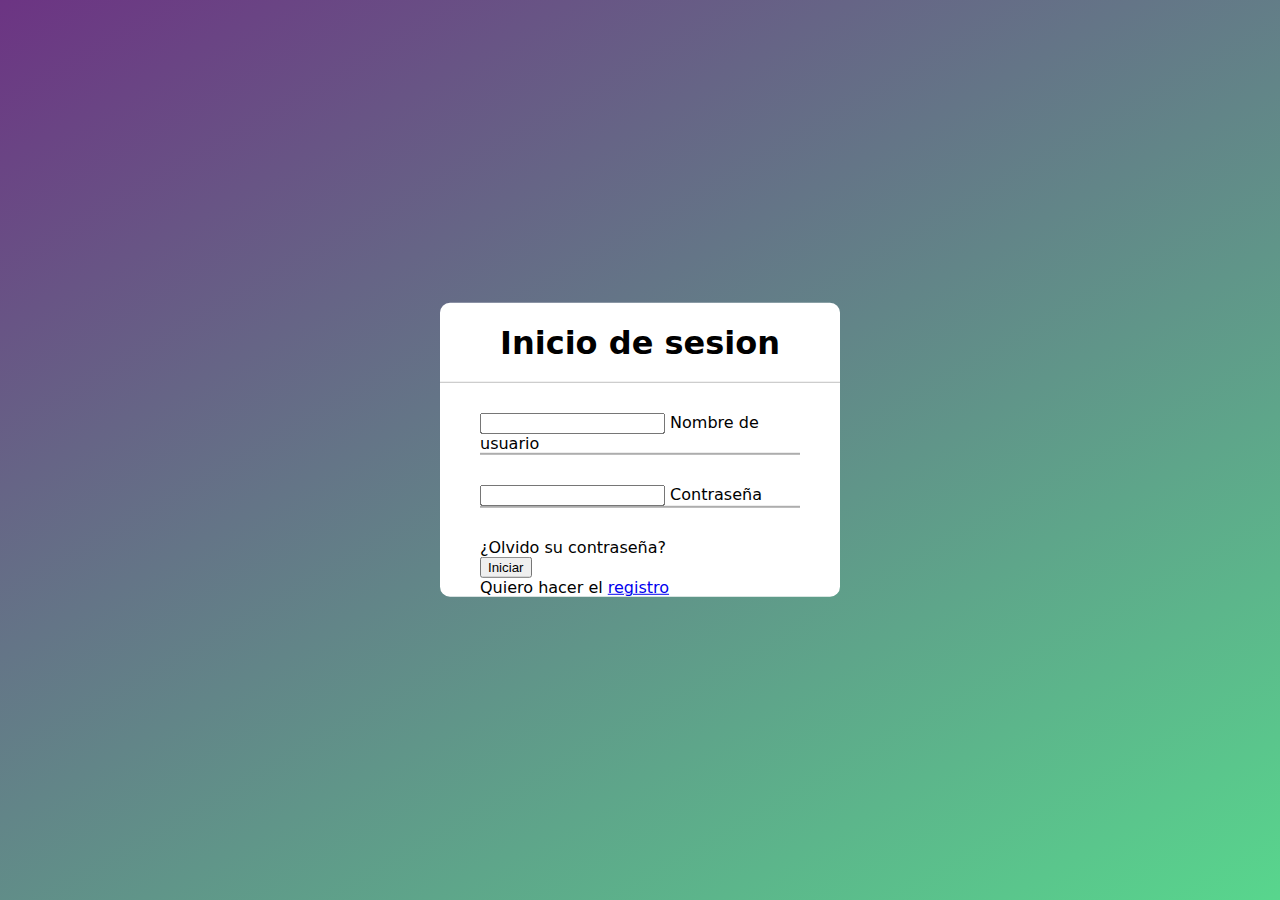
==== index.html @ abaaf101 "agregar nuevo cambio" ====
<!DOCTYPE html>
<html lang="es">
<head>
    <meta charset="UTF-8">
    <meta http-equiv="X-UA-Compatible" content="IE=edge">
    <meta name="viewport" content="width=device-width, initial-scale=1.0">
    <title>Proyecto</title>
    <link rel="stylesheet" href="style.css">
</head>
<body>
    <div class="formulario">
        <h1>Inicio de sesion</h1>
        <form method="post">
            <div class="username">
                <input type="text" required>
                <label>Nombre de usuario</label>
            </div>
            <div class="username">
                <input type="password" required>
                <label>Contraseña</label>
            </div>
            <div class="recordar">¿Olvido su contraseña?</div>
            <input type="submit" value="Iniciar">
            <div class="registarse">
                Quiero hacer el <a href="a">registro</a>
            </div>
        </form>

    </div>
</body>
</html>
---- style.css ----
body{
    margin: 0;
    padding: 0;
    font-family: system-ui, -apple-system, BlinkMacSystemFont, 'Segoe UI', Roboto, Oxygen, Ubuntu, Cantarell, 'Open Sans', 'Helvetica Neue', sans-serif;
    background: linear-gradient(150deg, #6C3483, #58D68D);
    height: 100vh;
}

.formulario{
    position: absolute;
    top: 50%;
    left: 50%;
    transform: translate(-50%, -50%);
    width: 400px;
    background: white;
    border-radius: 10px;
}

.formulario h1{
    text-align: center;
    padding: 0 0 20px 0;
    border-bottom: 1px solid silver;
}

.formulario form{
    padding: 0 40px;
    box-sizing: border-box;
}

form .username{
    position: relative;
    border-bottom: 2px solid #adadad;
    margin: 30px 0;
}
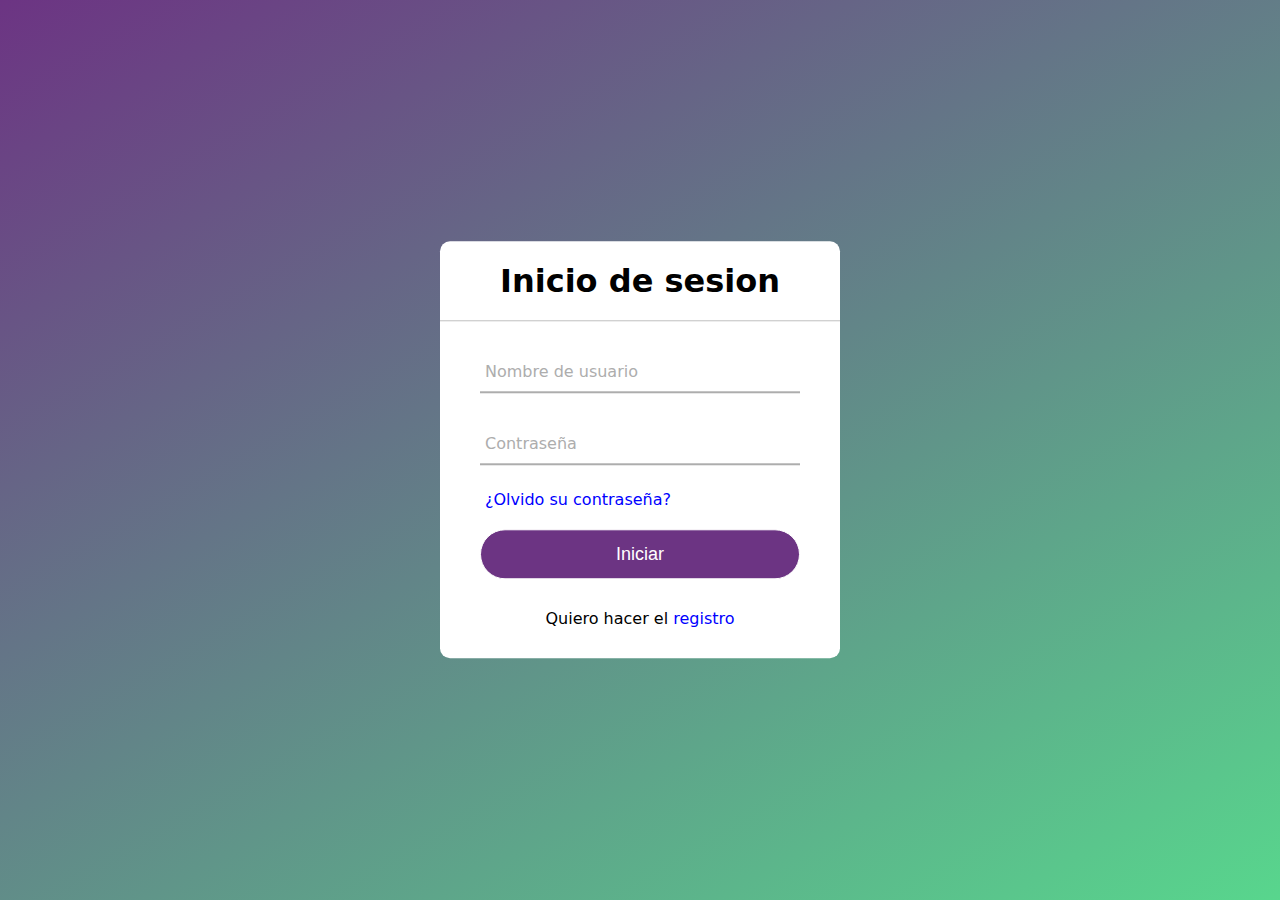
==== commit 50706c68: "cambio" ====
--- a/index.html
+++ b/index.html
@@ -21,7 +21,7 @@
             </div>
             <div class="recordar">¿Olvido su contraseña?</div>
             <input type="submit" value="Iniciar">
-            <div class="registarse">
+            <div class="registrarse">
                 Quiero hacer el <a href="a">registro</a>
             </div>
         </form>
--- a/style.css
+++ b/style.css
@@ -33,3 +33,86 @@
     margin: 30px 0;
 }
 
+.username input{
+    width: 100%;
+    padding: 0 5px;
+    height: 40px;
+    font-size: 16px;
+    border: none;
+    background: none;
+    outline: none;
+}
+
+.username label{
+    position: absolute;
+    top: 50%;
+    left: 5px;
+    color: #adadad;
+    transform: translateY(-50%);
+    font-size: 16px;
+    pointer-events: none;
+    transition: .5s;
+}
+
+.username span::before{
+    content:'';
+    position: absolute;
+    top: 40px;
+    left: 0;
+    width: 0%;
+    height: 2px;
+    background: #6C3483;
+    transition: .5s;
+}
+
+.username input:focus ~ label {
+    top: -5px;
+    color: #6C3483;
+}
+
+.username input:focus ~ span::before {
+    width: 100%;
+}
+
+.recordar{
+    margin:-5px 0 20px 5px;
+    color:blue;
+    cursor:pointer;
+}
+
+.recordar:hover{
+    text-decoration: underline;
+}
+
+input[type="submit"]{
+    width: 100%;
+    height: 50px;
+    border: 1px solid;
+    background: #6C3483;
+    border-radius: 25px;
+    font-size: 18px;
+    color:white;
+    cursor: pointer;
+    outline: none;
+}
+
+input[type="submit"]:hover{
+    border-color: purple;
+    transition:.5s;
+}
+
+.registrarse{
+    margin: 30px 0;
+    text-align: center;
+    font-size: 16px;
+    color:black;
+}
+
+.registrarse a{
+    color:blue;
+    text-decoration: none;
+}
+
+.registrarse a:hover{
+    text-decoration: underline;
+}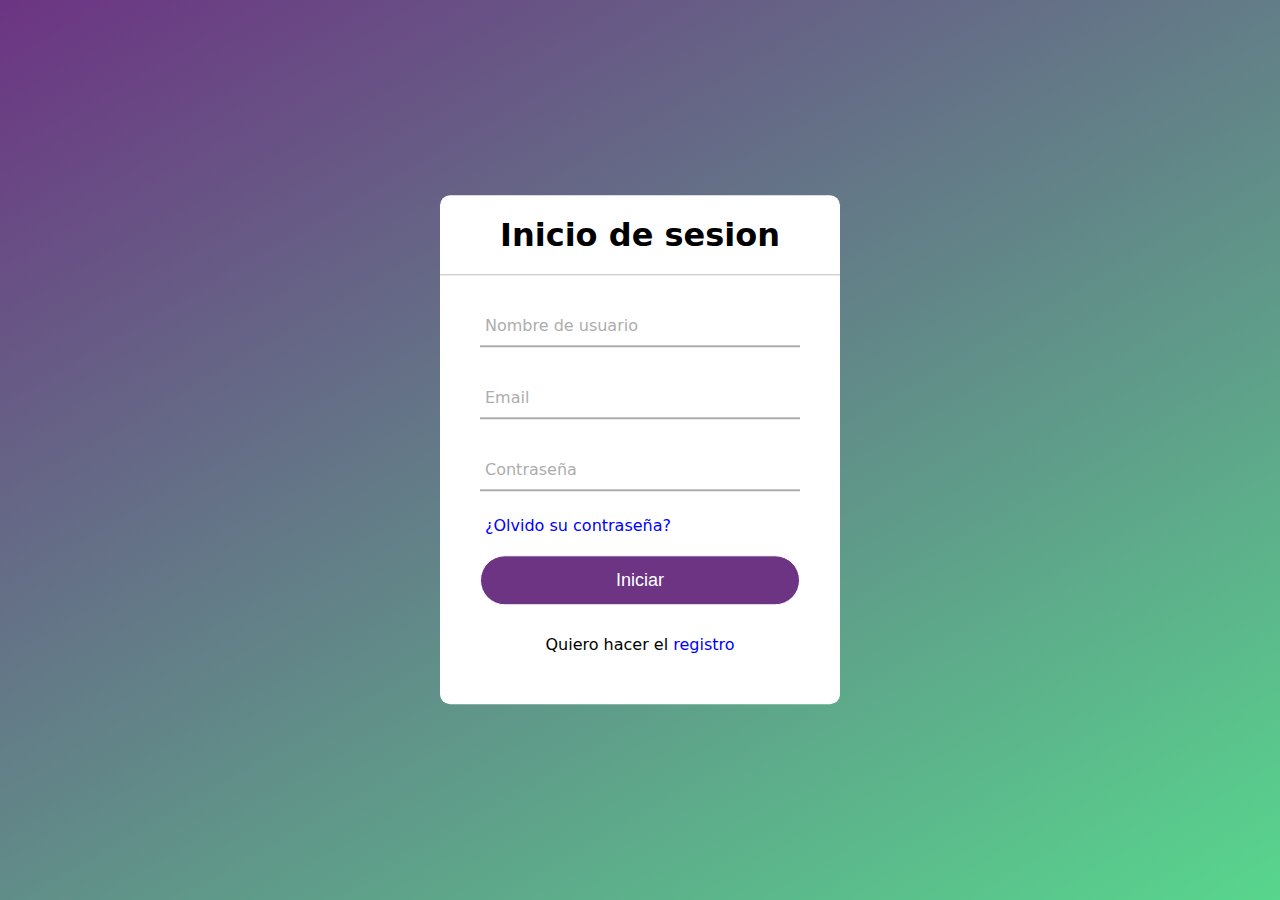
==== commit 406e96f4: "js" ====
--- a/index.html
+++ b/index.html
@@ -16,6 +16,10 @@
                 <label>Nombre de usuario</label>
             </div>
             <div class="username">
+                <input type="email" required>
+                <label>Email</label>
+            </div>
+            <div class="username">
                 <input type="password" required>
                 <label>Contraseña</label>
             </div>
@@ -23,6 +27,8 @@
             <input type="submit" value="Iniciar">
             <div class="registrarse">
                 Quiero hacer el <a href="a">registro</a>
+
+                <p class="warnings" id="warnings"></p>
             </div>
         </form>
 
--- a/style.css
+++ b/style.css
@@ -115,4 +115,12 @@
 
 .registrarse a:hover{
     text-decoration: underline;
+}
+
+.warnings{
+    width: 200px;
+    text-align: center;
+    margin: auto;
+    color: #B06AB3;
+    padding-top: 20px;
 }